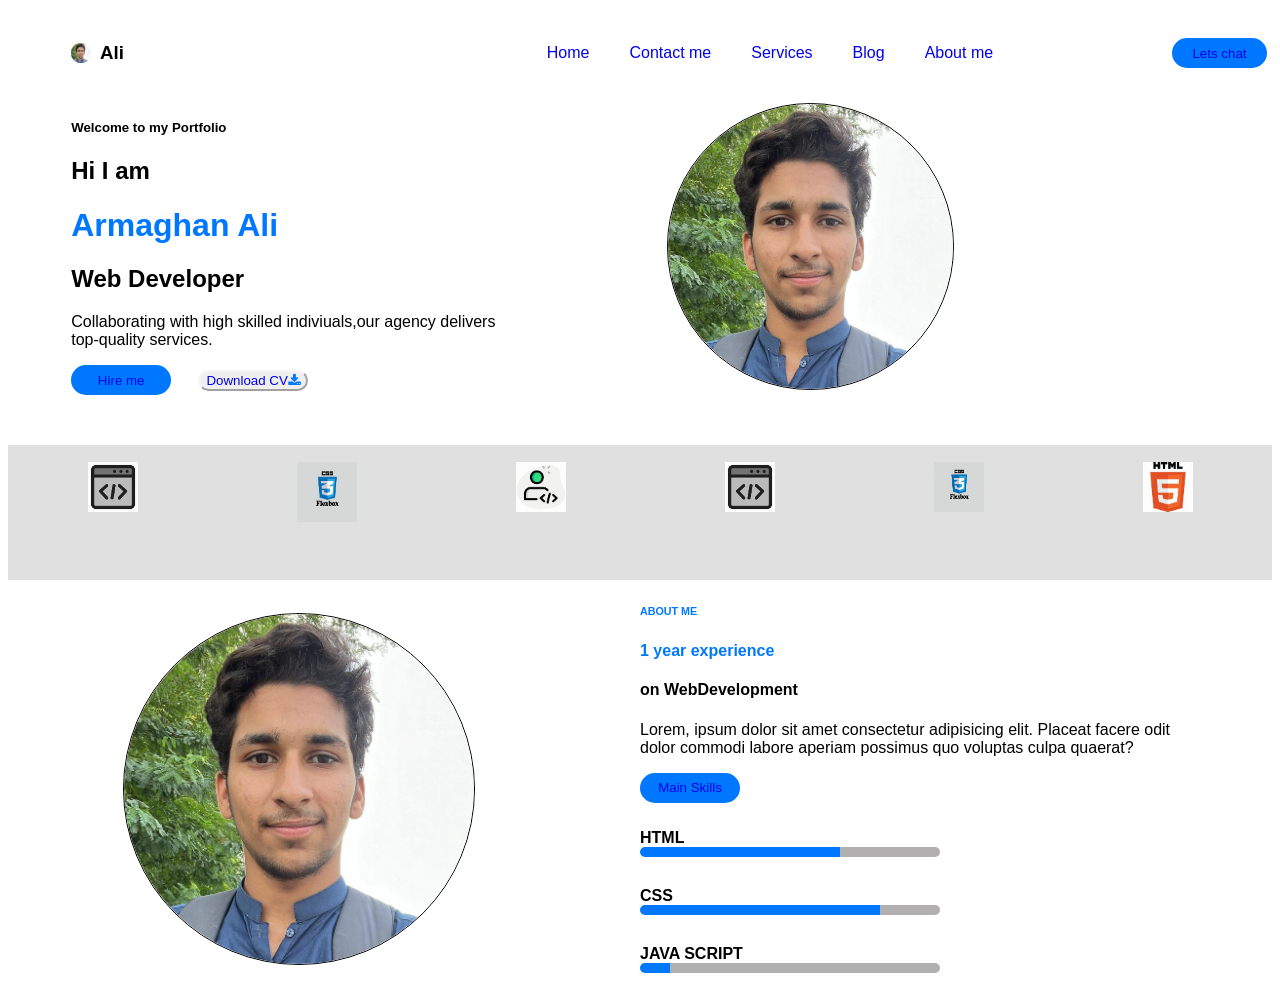
==== index.html @ ac0883f2 "add font family to files" ====
<!DOCTYPE html>
<head>
   
   <title>ALI Portfolio</title>
   <link rel="stylesheet" type="text/css" href="style.css">
   <link rel="stylesheet" href="https://cdnjs.cloudflare.com/ajax/libs/font-awesome/4.7.0/css/font-awesome.min.css">
   <meta name="viewport" content="width=device-width, initial-scale=1.0" > 
</head>
<body>
 <header>
<div class="logo">
    <img src="/cropped-image-ali.png" alt="logo" width=20px height=20px >

    <h3 class="title-ali">Ali</h3>
</div>
<ul class="nav">
    <li><a href="#">Home</a></li>
    <li><a href="#">Contact me</a></li>
    <li><a href="#">Services</a></li>
    <li><a href="#">Blog</a></li>
    <li><a href="#">About me</a></li>
</ul>
<div class="chatbtn-div">
    <button class="btnchat "><a class="visit-color" href="#">Lets chat</a></button>
</div>

 </header>

 <div class="headline">
    <div class="title-area">
        <h5>Welcome to my Portfolio</h5>
        <h2> Hi I am </h2>
    
       <h1 class="color-blue"> Armaghan Ali</h1>
       <h2>Web Developer</h2>
       <p>Collaborating with high skilled indiviuals,our agency delivers top-quality services. </p>
       <button class="btnchat"><a class="visit-color" href="#">Hire me</a></button>
       <button class="btn color-blue"><a href="#">Download CV</a><i class="fa fa-download"></i></button>
       </div>

    <div class="image-area">
        <img src="/cropped-image-ali.png" alt="logo" style="max-width:100%;height:auto;" width=50% height=50%>

    </div>
 </div>
  

<div class="aliskills">
    <ul class="skill-ul">
        <li><img src="/img-web.png" alt="icon" width=50px height=50px><a href="#"></a></li>
        <li><img src="/img-flex.png" alt="icon" width=60px height=60px><a href="#"></a></li>
        <li><img src="/img-fav.png" alt="icon" width=50px height=50px><a href="#"></a></li>
        <li><img src="/img-web.png" alt="icon" width=50px height=50px><a href="#"></a></li>
        <li><img src="/img-flex.png" alt="icon" width=50px height=50px><a href="#"></a></li>
        <li><img src="/img-html.png" alt="icon" width=50px height=50px><a href="#"></a></li>
    </ul>
</div>
<div class="about-section">
<div class="image-about">
    <img src="/cropped-image-ali.png" alt="logo" width=350px height=350px style="max-width:100%;height:auto;" width=50% height=50%>
</div>

<div class="about-details"> 
   
   <h6 class="color-blue">ABOUT ME </h6> 

<h4 class="color-blue">1 year experience</h4>

<h4>on  WebDevelopment</h4>

<p>Lorem, ipsum dolor sit amet consectetur adipisicing elit. Placeat facere odit dolor commodi labore aperiam possimus quo voluptas culpa quaerat?</p>
<button class="btnskills"><a class="visit-color" href="#">Main Skills</a></button>
<ul class="skill-progress">
    <li>
        <strong>HTML</strong>
        <div class="progress-html"></div>
        
    </li>
    <li>
        <strong>CSS</strong>
        <div class="progress-css"></div>
        
    </li>
    <li>
        <strong>JAVA SCRIPT</strong>
        <div class="progress-java"></div>
        
    </li>
</ul>
</div>
</div>



</body>
</html>
---- style.css ----
body {
    font-family: Arial, Helvetica, sans-serif;
}

.nav {
    list-style-type: none;
    display: flex;
   justify-content:space-between;
   padding-left: 20%;
}

.nav li {
    padding: 10px;
    margin: 10px;
 }


header {
    width: 100%;
display: flex;
justify-content: space-between;
}

.logo {
    margin-left: 5%;
    display: flex;
    align-items: center;
    
    .title-ali{
     padding-left: 20%;
    }
}
.btnchat {
background-color: rgb(0,119,255);
border: 5px;
height: 30px;
width: 100px;
color: white;
margin-right: 5%;
border-radius: 15px;
}

a {
    text-decoration: none;
}

.visit-color:visited {
    color: white;
}

.aliskills {
    width: 100%;
    background-color: rgb(225, 224, 224);
    height: 15vh;
    margin-top: 50px;
}

.skill-ul {
display: flex;
justify-content: space-around;
list-style-type: none;
padding-top: 17px;
}

.headline {
    display: flex;
    margin-right: 5%;
    margin-left: 5%;
}

.title-area {
    width: 40%;
}

.image-area {
    width: 50%;
    display: flex;
    justify-content: center;
    align-items: center;
    
   
}

.chatbtn-div {
    display: flex;
    justify-content: center;
    align-items: center;
}
.btn {

    border-radius: 15px;
    border-color: whitesmoke;
}

.h4 {
    color: black;
}
.btnskills {
    background-color: rgb(0,119,255);
    border: 5px;
    height: 30px;
    width: 100px;
    color: white;
    margin-right: 5%;
    border-radius: 15px;  
 
 text-align: center;
}
.image-skills {
    width: 50%;
    display: flex;
    justify-content: center;
    align-items: center;   
    padding-right: 60%;
}
.exp {
    display: flex;
 margin-left: 5%;
 margin-right: 5%;   
}
.h4 {
    display: flex;
 margin-left: 5%;
 margin-right: 5%; 
}

.about-section {
    display: flex;
    justify-content: space-between;
}

.progress-html {
    width: 200px;
    line-height: 10px;
    background-color: rgb(0,119,255);
    height: 10px;
    border-radius: 10px;
    border-right: 100px solid #b1afaf;
}
.progress-css {
    width: 240px;
    line-height: 10px;
    background-color: rgb(0,119,255);
    height: 10px;
    border-radius: 10px;
    border-right: 60px solid #b1afaf;
}
.progress-java {
    width: 30px;
    line-height: 10px;
    background-color: rgb(0,119,255);
    height: 10px;
    border-radius: 10px;
    border-right: 270px solid #b1afaf;
}

ul {
    list-style-type: none;
    padding-inline-start: 0;
    
}
.color-blue {
    color: rgb(0,119,255);
}

.about-section {
    display: flex;
    margin-right: 5%;
    margin-left: 5%;
}
.image-about {
    width: 40%;
    display: flex;
    justify-content: center;
    align-items: center;
}

.image-about img {
    border: solid 1px black;
    border-radius: 350px;
}

.about-details {
    width: 50%;
    justify-content: center;
}
.image-area img {
    border: solid 1px black;
    border-radius: 350px;
}

.skill-progress li {
    padding-top: 10px;
    padding-bottom: 10px;
    margin-top: 10px;
    margin-bottom: 10px;
}
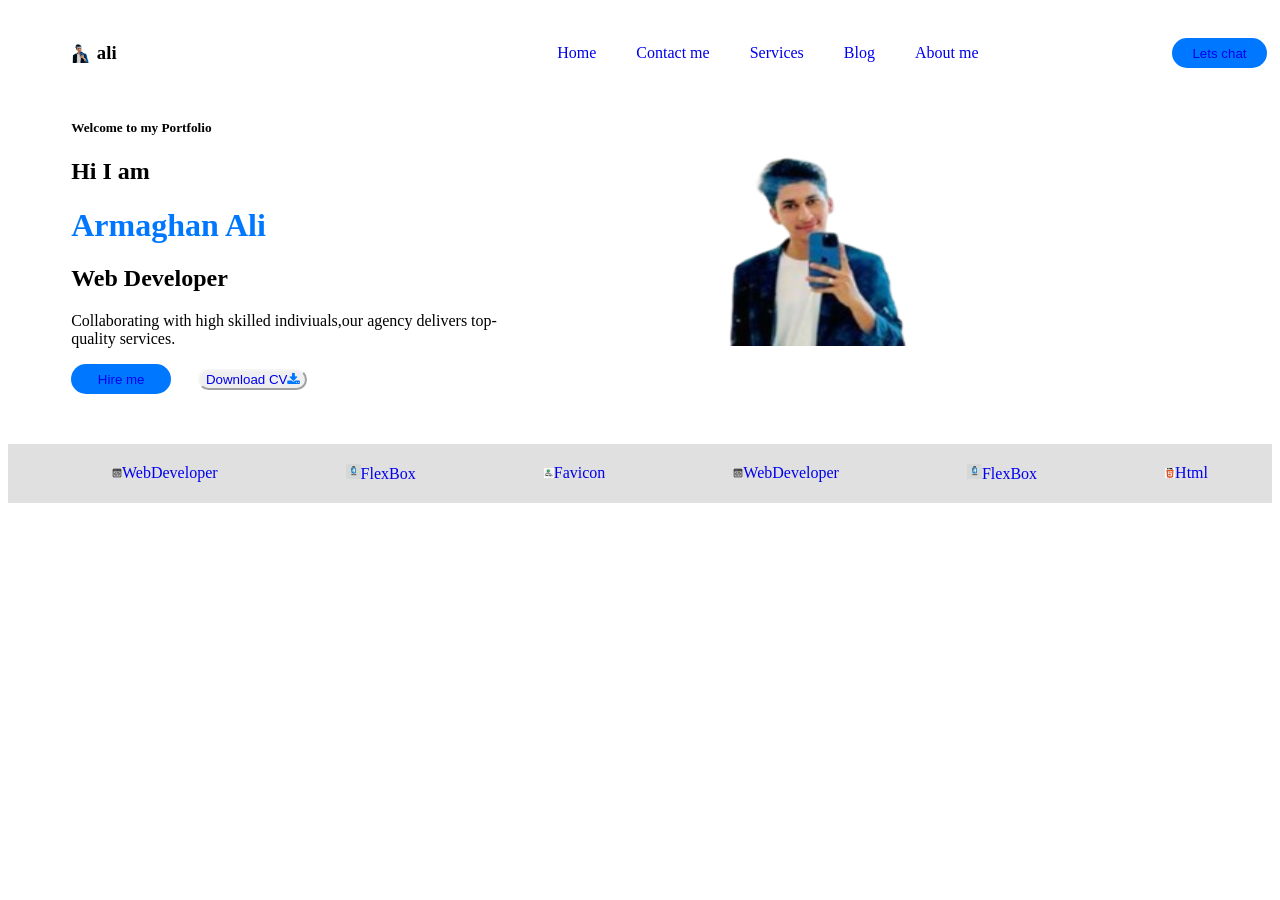
==== commit 73655461: "Revert "Add About section"" ====
--- a/index.html
+++ b/index.html
@@ -4,14 +4,14 @@
    <title>ALI Portfolio</title>
    <link rel="stylesheet" type="text/css" href="style.css">
    <link rel="stylesheet" href="https://cdnjs.cloudflare.com/ajax/libs/font-awesome/4.7.0/css/font-awesome.min.css">
-   <meta name="viewport" content="width=device-width, initial-scale=1.0" > 
+    
 </head>
 <body>
  <header>
 <div class="logo">
-    <img src="/cropped-image-ali.png" alt="logo" width=20px height=20px >
+    <img src="/img-ali.png" alt="logo" width=20px height=20px>
 
-    <h3 class="title-ali">Ali</h3>
+    <h3 class="title-ali">ali</h3>
 </div>
 <ul class="nav">
     <li><a href="#">Home</a></li>
@@ -21,7 +21,7 @@
     <li><a href="#">About me</a></li>
 </ul>
 <div class="chatbtn-div">
-    <button class="btnchat "><a class="visit-color" href="#">Lets chat</a></button>
+    <button class="btnchat"><a href="#">Lets chat</a></button>
 </div>
 
  </header>
@@ -31,15 +31,15 @@
         <h5>Welcome to my Portfolio</h5>
         <h2> Hi I am </h2>
     
-       <h1 class="color-blue"> Armaghan Ali</h1>
+       <h1 class="name"> Armaghan Ali</h1>
        <h2>Web Developer</h2>
        <p>Collaborating with high skilled indiviuals,our agency delivers top-quality services. </p>
-       <button class="btnchat"><a class="visit-color" href="#">Hire me</a></button>
-       <button class="btn color-blue"><a href="#">Download CV</a><i class="fa fa-download"></i></button>
+       <button class="btnchat"><a href="#">Hire me</a></button>
+       <button class="btn"><a href="#">Download CV</a><i class="fa fa-download"></i></button>
        </div>
 
     <div class="image-area">
-        <img src="/cropped-image-ali.png" alt="logo" style="max-width:100%;height:auto;" width=50% height=50%>
+        <img src="/img-ali.png" alt="logo" width=200px height=200px>
 
     </div>
  </div>
@@ -47,50 +47,13 @@
 
 <div class="aliskills">
     <ul class="skill-ul">
-        <li><img src="/img-web.png" alt="icon" width=50px height=50px><a href="#"></a></li>
-        <li><img src="/img-flex.png" alt="icon" width=60px height=60px><a href="#"></a></li>
-        <li><img src="/img-fav.png" alt="icon" width=50px height=50px><a href="#"></a></li>
-        <li><img src="/img-web.png" alt="icon" width=50px height=50px><a href="#"></a></li>
-        <li><img src="/img-flex.png" alt="icon" width=50px height=50px><a href="#"></a></li>
-        <li><img src="/img-html.png" alt="icon" width=50px height=50px><a href="#"></a></li>
+        <li><img src="/img-web.png" alt="icon" width=10px height=10px><a href="#">WebDeveloper</a></li>
+        <li><img src="/img-flex.png" alt="icon" width=15px height=15px><a href="#">FlexBox</a></li>
+        <li><img src="/img-fav.png" alt="icon" width=10px height=10px><a href="#">Favicon</a></li>
+        <li><img src="/img-web.png" alt="icon" width=10px height=10px><a href="#">WebDeveloper</a></li>
+        <li><img src="/img-flex.png" alt="icon" width=15px height=15px><a href="#">FlexBox</a></li>
+        <li><img src="/img-html.png" alt="icon" width=10px height=10px><a href="#">Html</a></li>
     </ul>
 </div>
-<div class="about-section">
-<div class="image-about">
-    <img src="/cropped-image-ali.png" alt="logo" width=350px height=350px style="max-width:100%;height:auto;" width=50% height=50%>
-</div>
-
-<div class="about-details"> 
-   
-   <h6 class="color-blue">ABOUT ME </h6> 
-
-<h4 class="color-blue">1 year experience</h4>
-
-<h4>on  WebDevelopment</h4>
-
-<p>Lorem, ipsum dolor sit amet consectetur adipisicing elit. Placeat facere odit dolor commodi labore aperiam possimus quo voluptas culpa quaerat?</p>
-<button class="btnskills"><a class="visit-color" href="#">Main Skills</a></button>
-<ul class="skill-progress">
-    <li>
-        <strong>HTML</strong>
-        <div class="progress-html"></div>
-        
-    </li>
-    <li>
-        <strong>CSS</strong>
-        <div class="progress-css"></div>
-        
-    </li>
-    <li>
-        <strong>JAVA SCRIPT</strong>
-        <div class="progress-java"></div>
-        
-    </li>
-</ul>
-</div>
-</div>
-
-
-
 </body>
 </html>
--- a/style.css
+++ b/style.css
@@ -1,7 +1,3 @@
-body {
-    font-family: Arial, Helvetica, sans-serif;
-}
-
 .nav {
     list-style-type: none;
     display: flex;
@@ -9,7 +5,7 @@
    padding-left: 20%;
 }
 
-.nav li {
+li {
     padding: 10px;
     margin: 10px;
  }
@@ -43,23 +39,13 @@
 a {
     text-decoration: none;
 }
-
-.visit-color:visited {
-    color: white;
-}
-
-.aliskills {
-    width: 100%;
-    background-color: rgb(225, 224, 224);
-    height: 15vh;
-    margin-top: 50px;
-}
-
 .skill-ul {
 display: flex;
 justify-content: space-around;
+background-color: rgb(225, 224, 224);
+margin-top: 50px;
 list-style-type: none;
-padding-top: 17px;
+
 }
 
 .headline {
@@ -77,8 +63,9 @@
     display: flex;
     justify-content: center;
     align-items: center;
-    
-   
+}
+.name {
+    color: rgb(0,119,255) ;
 }
 
 .chatbtn-div {
@@ -87,111 +74,7 @@
     align-items: center;
 }
 .btn {
-
+    color: rgb(0,119,255) ;
     border-radius: 15px;
     border-color: whitesmoke;
-}
-
-.h4 {
-    color: black;
-}
-.btnskills {
-    background-color: rgb(0,119,255);
-    border: 5px;
-    height: 30px;
-    width: 100px;
-    color: white;
-    margin-right: 5%;
-    border-radius: 15px;  
- 
- text-align: center;
-}
-.image-skills {
-    width: 50%;
-    display: flex;
-    justify-content: center;
-    align-items: center;   
-    padding-right: 60%;
-}
-.exp {
-    display: flex;
- margin-left: 5%;
- margin-right: 5%;   
-}
-.h4 {
-    display: flex;
- margin-left: 5%;
- margin-right: 5%; 
-}
-
-.about-section {
-    display: flex;
-    justify-content: space-between;
-}
-
-.progress-html {
-    width: 200px;
-    line-height: 10px;
-    background-color: rgb(0,119,255);
-    height: 10px;
-    border-radius: 10px;
-    border-right: 100px solid #b1afaf;
-}
-.progress-css {
-    width: 240px;
-    line-height: 10px;
-    background-color: rgb(0,119,255);
-    height: 10px;
-    border-radius: 10px;
-    border-right: 60px solid #b1afaf;
-}
-.progress-java {
-    width: 30px;
-    line-height: 10px;
-    background-color: rgb(0,119,255);
-    height: 10px;
-    border-radius: 10px;
-    border-right: 270px solid #b1afaf;
-}
-
-ul {
-    list-style-type: none;
-    padding-inline-start: 0;
-    
-}
-.color-blue {
-    color: rgb(0,119,255);
-}
-
-.about-section {
-    display: flex;
-    margin-right: 5%;
-    margin-left: 5%;
-}
-.image-about {
-    width: 40%;
-    display: flex;
-    justify-content: center;
-    align-items: center;
-}
-
-.image-about img {
-    border: solid 1px black;
-    border-radius: 350px;
-}
-
-.about-details {
-    width: 50%;
-    justify-content: center;
-}
-.image-area img {
-    border: solid 1px black;
-    border-radius: 350px;
-}
-
-.skill-progress li {
-    padding-top: 10px;
-    padding-bottom: 10px;
-    margin-top: 10px;
-    margin-bottom: 10px;
-}
+}
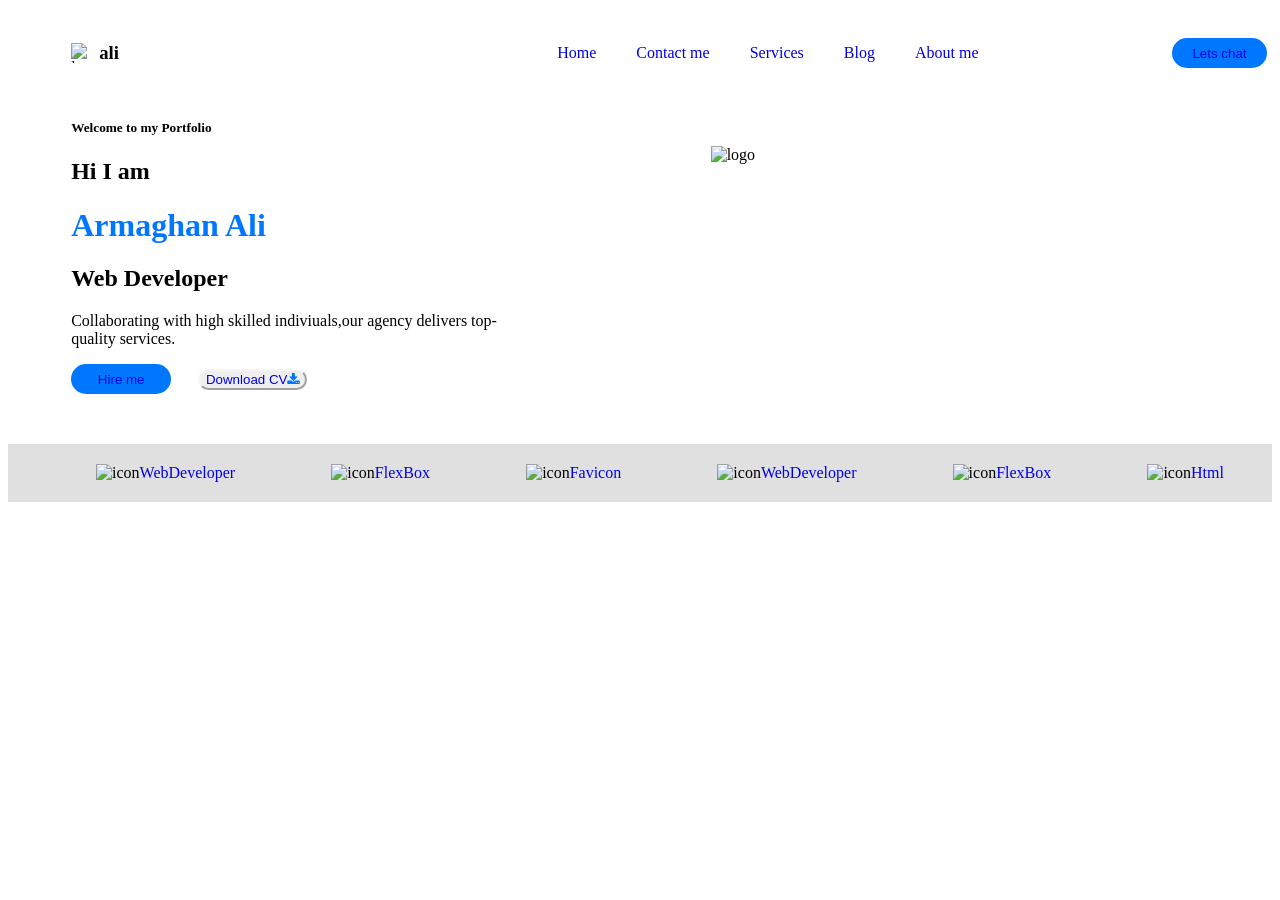
==== commit e95c4689: "update all images url with base" ====
--- a/index.html
+++ b/index.html
@@ -4,12 +4,12 @@
    <title>ALI Portfolio</title>
    <link rel="stylesheet" type="text/css" href="style.css">
    <link rel="stylesheet" href="https://cdnjs.cloudflare.com/ajax/libs/font-awesome/4.7.0/css/font-awesome.min.css">
-    
+   <base href="https://github.com/armaghan-ali/Portfolio/" target="_blank">
 </head>
 <body>
  <header>
 <div class="logo">
-    <img src="/img-ali.png" alt="logo" width=20px height=20px>
+    <img src="images/img-ali.png" alt="logo" width=20px height=20px>
 
     <h3 class="title-ali">ali</h3>
 </div>
@@ -39,7 +39,7 @@
        </div>
 
     <div class="image-area">
-        <img src="/img-ali.png" alt="logo" width=200px height=200px>
+        <img src="images/img-ali.png" alt="logo" width=200px height=200px>
 
     </div>
  </div>
@@ -47,12 +47,12 @@
 
 <div class="aliskills">
     <ul class="skill-ul">
-        <li><img src="/img-web.png" alt="icon" width=10px height=10px><a href="#">WebDeveloper</a></li>
-        <li><img src="/img-flex.png" alt="icon" width=15px height=15px><a href="#">FlexBox</a></li>
-        <li><img src="/img-fav.png" alt="icon" width=10px height=10px><a href="#">Favicon</a></li>
-        <li><img src="/img-web.png" alt="icon" width=10px height=10px><a href="#">WebDeveloper</a></li>
-        <li><img src="/img-flex.png" alt="icon" width=15px height=15px><a href="#">FlexBox</a></li>
-        <li><img src="/img-html.png" alt="icon" width=10px height=10px><a href="#">Html</a></li>
+        <li><img src="images/img-web.png" alt="icon" width=10px height=10px><a href="#">WebDeveloper</a></li>
+        <li><img src="images/img-flex.png" alt="icon" width=15px height=15px><a href="#">FlexBox</a></li>
+        <li><img src="images/img-fav.png" alt="icon" width=10px height=10px><a href="#">Favicon</a></li>
+        <li><img src="images/img-web.png" alt="icon" width=10px height=10px><a href="#">WebDeveloper</a></li>
+        <li><img src="images/img-flex.png" alt="icon" width=15px height=15px><a href="#">FlexBox</a></li>
+        <li><img src="images/img-html.png" alt="icon" width=10px height=10px><a href="#">Html</a></li>
     </ul>
 </div>
 </body>
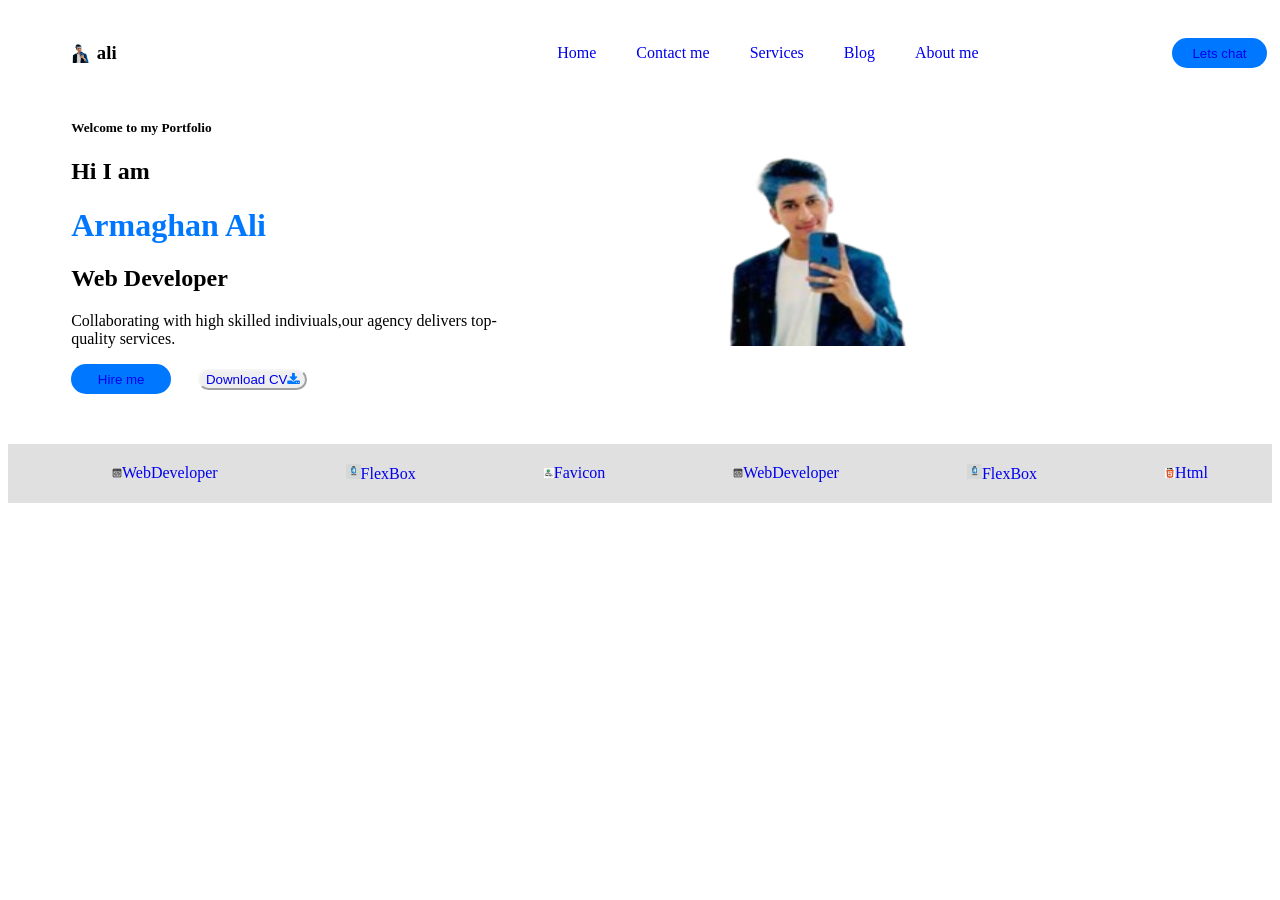
==== commit d54a030f: "change base url with deployed url" ====
--- a/index.html
+++ b/index.html
@@ -4,7 +4,7 @@
    <title>ALI Portfolio</title>
    <link rel="stylesheet" type="text/css" href="style.css">
    <link rel="stylesheet" href="https://cdnjs.cloudflare.com/ajax/libs/font-awesome/4.7.0/css/font-awesome.min.css">
-   <base href="https://github.com/armaghan-ali/Portfolio/" target="_blank">
+   <base href="https://armaghan-ali.github.io/Portfolio/" target="_blank">
 </head>
 <body>
  <header>
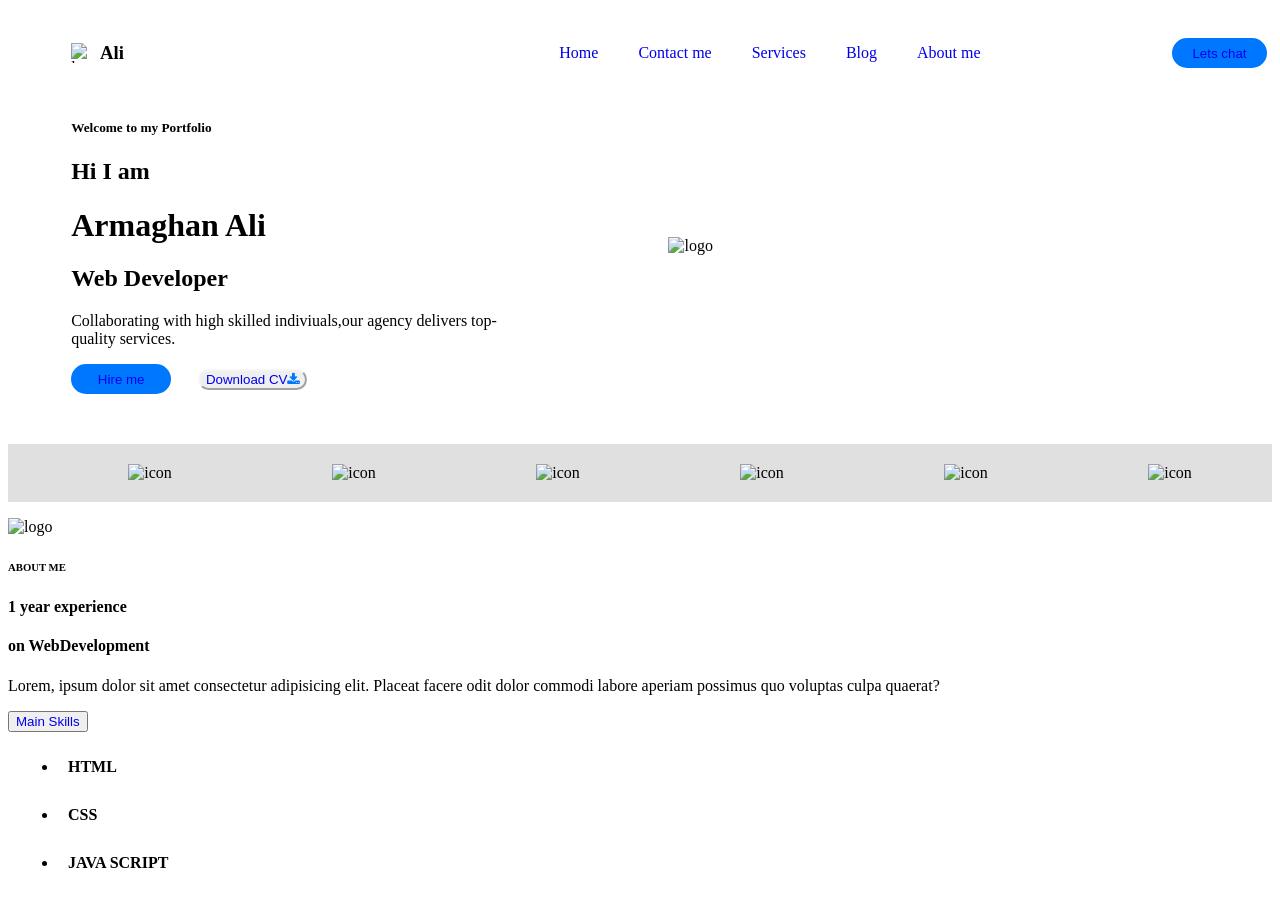
==== commit e4072306: "update imges url and styles" ====
--- a/index.html
+++ b/index.html
@@ -4,14 +4,14 @@
    <title>ALI Portfolio</title>
    <link rel="stylesheet" type="text/css" href="style.css">
    <link rel="stylesheet" href="https://cdnjs.cloudflare.com/ajax/libs/font-awesome/4.7.0/css/font-awesome.min.css">
-   <base href="https://armaghan-ali.github.io/Portfolio/" target="_blank">
+   <meta name="viewport" content="width=device-width, initial-scale=1.0" > 
 </head>
 <body>
  <header>
 <div class="logo">
-    <img src="images/img-ali.png" alt="logo" width=20px height=20px>
+    <img src="/cropped-image-ali.png" alt="logo" width=20px height=20px >
 
-    <h3 class="title-ali">ali</h3>
+    <h3 class="title-ali">Ali</h3>
 </div>
 <ul class="nav">
     <li><a href="#">Home</a></li>
@@ -21,7 +21,7 @@
     <li><a href="#">About me</a></li>
 </ul>
 <div class="chatbtn-div">
-    <button class="btnchat"><a href="#">Lets chat</a></button>
+    <button class="btnchat "><a class="visit-color" href="#">Lets chat</a></button>
 </div>
 
  </header>
@@ -31,15 +31,15 @@
         <h5>Welcome to my Portfolio</h5>
         <h2> Hi I am </h2>
     
-       <h1 class="name"> Armaghan Ali</h1>
+       <h1 class="color-blue"> Armaghan Ali</h1>
        <h2>Web Developer</h2>
        <p>Collaborating with high skilled indiviuals,our agency delivers top-quality services. </p>
-       <button class="btnchat"><a href="#">Hire me</a></button>
-       <button class="btn"><a href="#">Download CV</a><i class="fa fa-download"></i></button>
+       <button class="btnchat"><a class="visit-color" href="#">Hire me</a></button>
+       <button class="btn color-blue"><a href="#">Download CV</a><i class="fa fa-download"></i></button>
        </div>
 
     <div class="image-area">
-        <img src="images/img-ali.png" alt="logo" width=200px height=200px>
+        <img src="/cropped-image-ali.png" alt="logo" style="max-width:100%;height:auto;" width=50% height=50%>
 
     </div>
  </div>
@@ -47,13 +47,50 @@
 
 <div class="aliskills">
     <ul class="skill-ul">
-        <li><img src="images/img-web.png" alt="icon" width=10px height=10px><a href="#">WebDeveloper</a></li>
-        <li><img src="images/img-flex.png" alt="icon" width=15px height=15px><a href="#">FlexBox</a></li>
-        <li><img src="images/img-fav.png" alt="icon" width=10px height=10px><a href="#">Favicon</a></li>
-        <li><img src="images/img-web.png" alt="icon" width=10px height=10px><a href="#">WebDeveloper</a></li>
-        <li><img src="images/img-flex.png" alt="icon" width=15px height=15px><a href="#">FlexBox</a></li>
-        <li><img src="images/img-html.png" alt="icon" width=10px height=10px><a href="#">Html</a></li>
+        <li><img src="/img-web.png" alt="icon" width=50px height=50px><a href="#"></a></li>
+        <li><img src="/img-flex.png" alt="icon" width=60px height=60px><a href="#"></a></li>
+        <li><img src="/img-fav.png" alt="icon" width=50px height=50px><a href="#"></a></li>
+        <li><img src="/img-web.png" alt="icon" width=50px height=50px><a href="#"></a></li>
+        <li><img src="/img-flex.png" alt="icon" width=50px height=50px><a href="#"></a></li>
+        <li><img src="/img-html.png" alt="icon" width=50px height=50px><a href="#"></a></li>
     </ul>
 </div>
+<div class="about-section">
+<div class="image-about">
+    <img src="/cropped-image-ali.png" alt="logo" width=350px height=350px style="max-width:100%;height:auto;" width=50% height=50%>
+</div>
+
+<div class="about-details"> 
+   
+   <h6 class="color-blue">ABOUT ME </h6> 
+
+<h4 class="color-blue">1 year experience</h4>
+
+<h4>on  WebDevelopment</h4>
+
+<p>Lorem, ipsum dolor sit amet consectetur adipisicing elit. Placeat facere odit dolor commodi labore aperiam possimus quo voluptas culpa quaerat?</p>
+<button class="btnskills"><a class="visit-color" href="#">Main Skills</a></button>
+<ul class="skill-progress">
+    <li>
+        <strong>HTML</strong>
+        <div class="progress-html"></div>
+        
+    </li>
+    <li>
+        <strong>CSS</strong>
+        <div class="progress-css"></div>
+        
+    </li>
+    <li>
+        <strong>JAVA SCRIPT</strong>
+        <div class="progress-java"></div>
+        
+    </li>
+</ul>
+</div>
+</div>
+
+
+
 </body>
 </html>
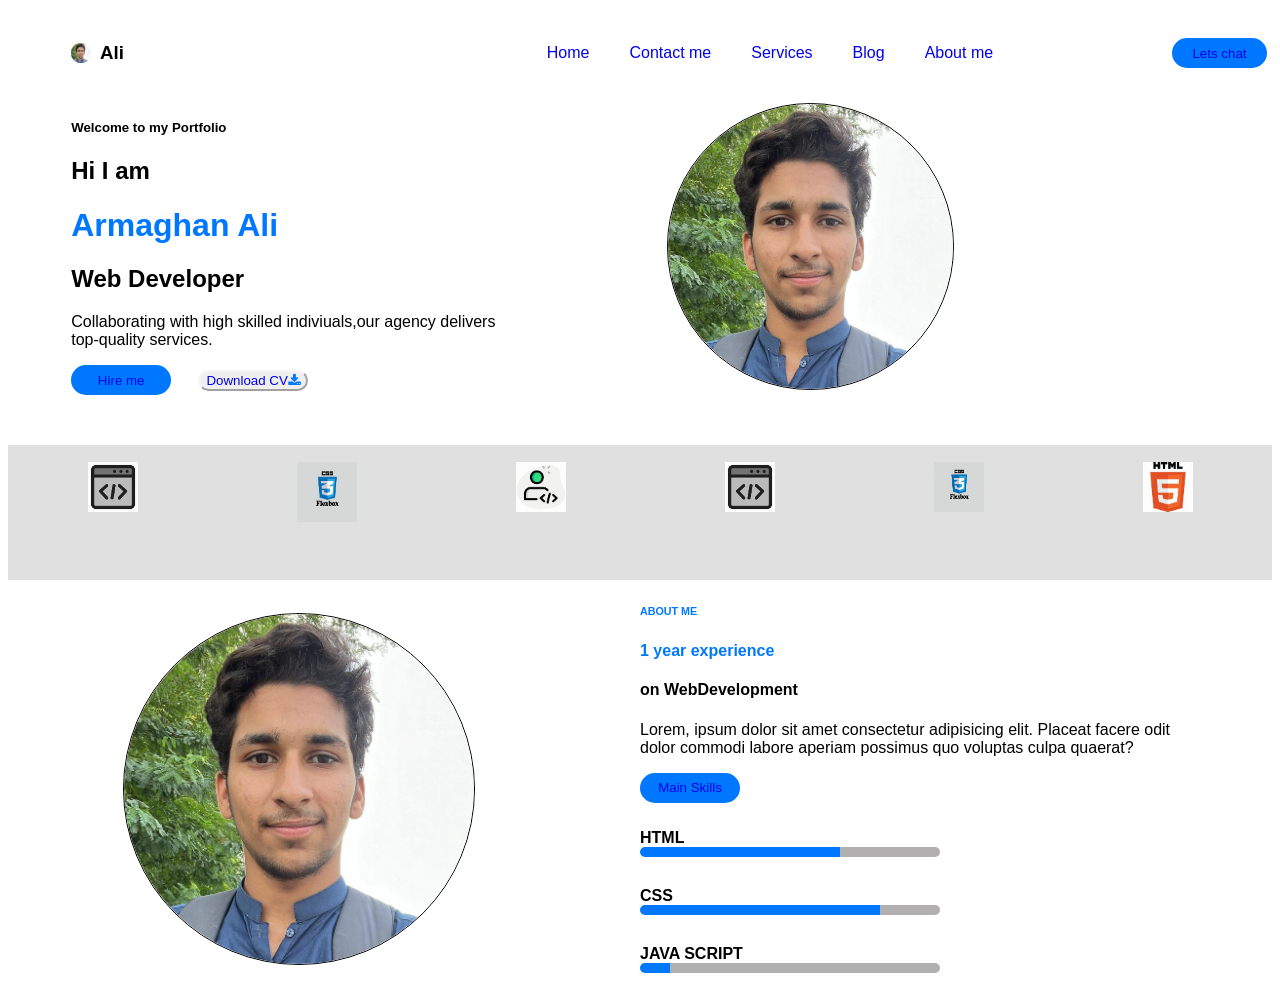
==== commit 094a02ec: "update base url" ====
--- a/index.html
+++ b/index.html
@@ -5,11 +5,12 @@
    <link rel="stylesheet" type="text/css" href="style.css">
    <link rel="stylesheet" href="https://cdnjs.cloudflare.com/ajax/libs/font-awesome/4.7.0/css/font-awesome.min.css">
    <meta name="viewport" content="width=device-width, initial-scale=1.0" > 
+   <base href="https://armaghan-ali.github.io/Portfolio/" target="_blank">
 </head>
 <body>
  <header>
 <div class="logo">
-    <img src="/cropped-image-ali.png" alt="logo" width=20px height=20px >
+    <img src="images/cropped-image-ali.png" alt="logo" width=20px height=20px >
 
     <h3 class="title-ali">Ali</h3>
 </div>
@@ -39,7 +40,7 @@
        </div>
 
     <div class="image-area">
-        <img src="/cropped-image-ali.png" alt="logo" style="max-width:100%;height:auto;" width=50% height=50%>
+        <img src="images/cropped-image-ali.png" alt="logo" style="max-width:100%;height:auto;" width=50% height=50%>
 
     </div>
  </div>
@@ -47,17 +48,17 @@
 
 <div class="aliskills">
     <ul class="skill-ul">
-        <li><img src="/img-web.png" alt="icon" width=50px height=50px><a href="#"></a></li>
-        <li><img src="/img-flex.png" alt="icon" width=60px height=60px><a href="#"></a></li>
-        <li><img src="/img-fav.png" alt="icon" width=50px height=50px><a href="#"></a></li>
-        <li><img src="/img-web.png" alt="icon" width=50px height=50px><a href="#"></a></li>
-        <li><img src="/img-flex.png" alt="icon" width=50px height=50px><a href="#"></a></li>
-        <li><img src="/img-html.png" alt="icon" width=50px height=50px><a href="#"></a></li>
+        <li><img src="images/img-web.png" alt="icon" width=50px height=50px><a href="#"></a></li>
+        <li><img src="images/img-flex.png" alt="icon" width=60px height=60px><a href="#"></a></li>
+        <li><img src="images/img-fav.png" alt="icon" width=50px height=50px><a href="#"></a></li>
+        <li><img src="images/img-web.png" alt="icon" width=50px height=50px><a href="#"></a></li>
+        <li><img src="images/img-flex.png" alt="icon" width=50px height=50px><a href="#"></a></li>
+        <li><img src="images/img-html.png" alt="icon" width=50px height=50px><a href="#"></a></li>
     </ul>
 </div>
 <div class="about-section">
 <div class="image-about">
-    <img src="/cropped-image-ali.png" alt="logo" width=350px height=350px style="max-width:100%;height:auto;" width=50% height=50%>
+    <img src="images/cropped-image-ali.png" alt="logo" width=350px height=350px style="max-width:100%;height:auto;" width=50% height=50%>
 </div>
 
 <div class="about-details"> 
--- a/style.css
+++ b/style.css
@@ -1,3 +1,7 @@
+body {
+    font-family: Arial, Helvetica, sans-serif;
+}
+
 .nav {
     list-style-type: none;
     display: flex;
@@ -5,7 +9,7 @@
    padding-left: 20%;
 }
 
-li {
+.nav li {
     padding: 10px;
     margin: 10px;
  }
@@ -39,13 +43,23 @@
 a {
     text-decoration: none;
 }
+
+.visit-color:visited {
+    color: white;
+}
+
+.aliskills {
+    width: 100%;
+    background-color: rgb(225, 224, 224);
+    height: 15vh;
+    margin-top: 50px;
+}
+
 .skill-ul {
 display: flex;
 justify-content: space-around;
-background-color: rgb(225, 224, 224);
-margin-top: 50px;
 list-style-type: none;
-
+padding-top: 17px;
 }
 
 .headline {
@@ -63,9 +77,8 @@
     display: flex;
     justify-content: center;
     align-items: center;
-}
-.name {
-    color: rgb(0,119,255) ;
+    
+   
 }
 
 .chatbtn-div {
@@ -74,7 +87,111 @@
     align-items: center;
 }
 .btn {
-    color: rgb(0,119,255) ;
+
     border-radius: 15px;
     border-color: whitesmoke;
-}+}
+
+.h4 {
+    color: black;
+}
+.btnskills {
+    background-color: rgb(0,119,255);
+    border: 5px;
+    height: 30px;
+    width: 100px;
+    color: white;
+    margin-right: 5%;
+    border-radius: 15px;  
+ 
+ text-align: center;
+}
+.image-skills {
+    width: 50%;
+    display: flex;
+    justify-content: center;
+    align-items: center;   
+    padding-right: 60%;
+}
+.exp {
+    display: flex;
+ margin-left: 5%;
+ margin-right: 5%;   
+}
+.h4 {
+    display: flex;
+ margin-left: 5%;
+ margin-right: 5%; 
+}
+
+.about-section {
+    display: flex;
+    justify-content: space-between;
+}
+
+.progress-html {
+    width: 200px;
+    line-height: 10px;
+    background-color: rgb(0,119,255);
+    height: 10px;
+    border-radius: 10px;
+    border-right: 100px solid #b1afaf;
+}
+.progress-css {
+    width: 240px;
+    line-height: 10px;
+    background-color: rgb(0,119,255);
+    height: 10px;
+    border-radius: 10px;
+    border-right: 60px solid #b1afaf;
+}
+.progress-java {
+    width: 30px;
+    line-height: 10px;
+    background-color: rgb(0,119,255);
+    height: 10px;
+    border-radius: 10px;
+    border-right: 270px solid #b1afaf;
+}
+
+ul {
+    list-style-type: none;
+    padding-inline-start: 0;
+    
+}
+.color-blue {
+    color: rgb(0,119,255);
+}
+
+.about-section {
+    display: flex;
+    margin-right: 5%;
+    margin-left: 5%;
+}
+.image-about {
+    width: 40%;
+    display: flex;
+    justify-content: center;
+    align-items: center;
+}
+
+.image-about img {
+    border: solid 1px black;
+    border-radius: 350px;
+}
+
+.about-details {
+    width: 50%;
+    justify-content: center;
+}
+.image-area img {
+    border: solid 1px black;
+    border-radius: 350px;
+}
+
+.skill-progress li {
+    padding-top: 10px;
+    padding-bottom: 10px;
+    margin-top: 10px;
+    margin-bottom: 10px;
+}
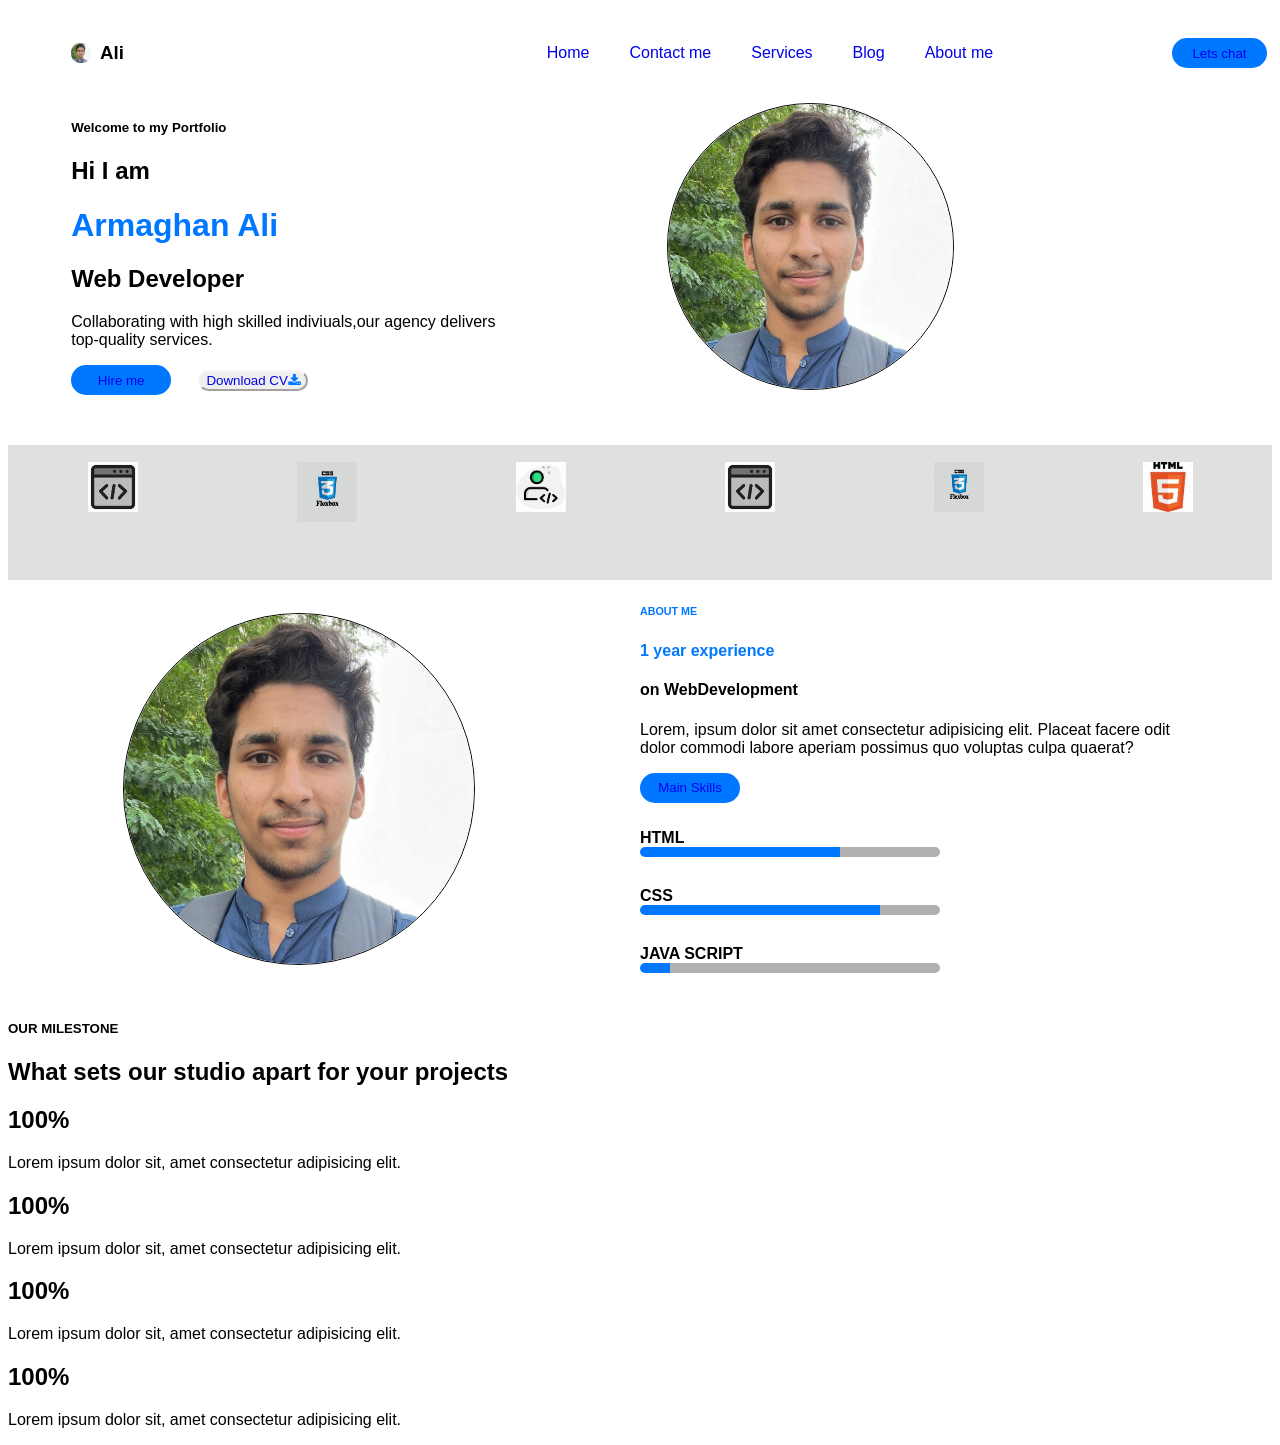
==== commit ee3058c4: "add milestone section with 4 cards" ====
--- a/index.html
+++ b/index.html
@@ -90,7 +90,30 @@
 </ul>
 </div>
 </div>
+<div class="milestone">
+    <h5>OUR MILESTONE</h5>
+    <h2>What sets our studio apart for your projects</h2>
+    <div class="milteston-cards">
+        <div class="card">
+            <h2>100%</h2>
+            <p>Lorem ipsum dolor sit, amet consectetur adipisicing elit.</p>
+        </div>
 
+        <div class="card">
+            <h2>100%</h2>
+            <p>Lorem ipsum dolor sit, amet consectetur adipisicing elit.</p>
+        </div>
+        <div class="card">
+            <h2>100%</h2>
+            <p>Lorem ipsum dolor sit, amet consectetur adipisicing elit.</p>
+        </div>
+        <div class="card">
+            <h2>100%</h2>
+            <p>Lorem ipsum dolor sit, amet consectetur adipisicing elit.</p>
+        </div>
+    </div>
+
+</div>
 
 
 </body>
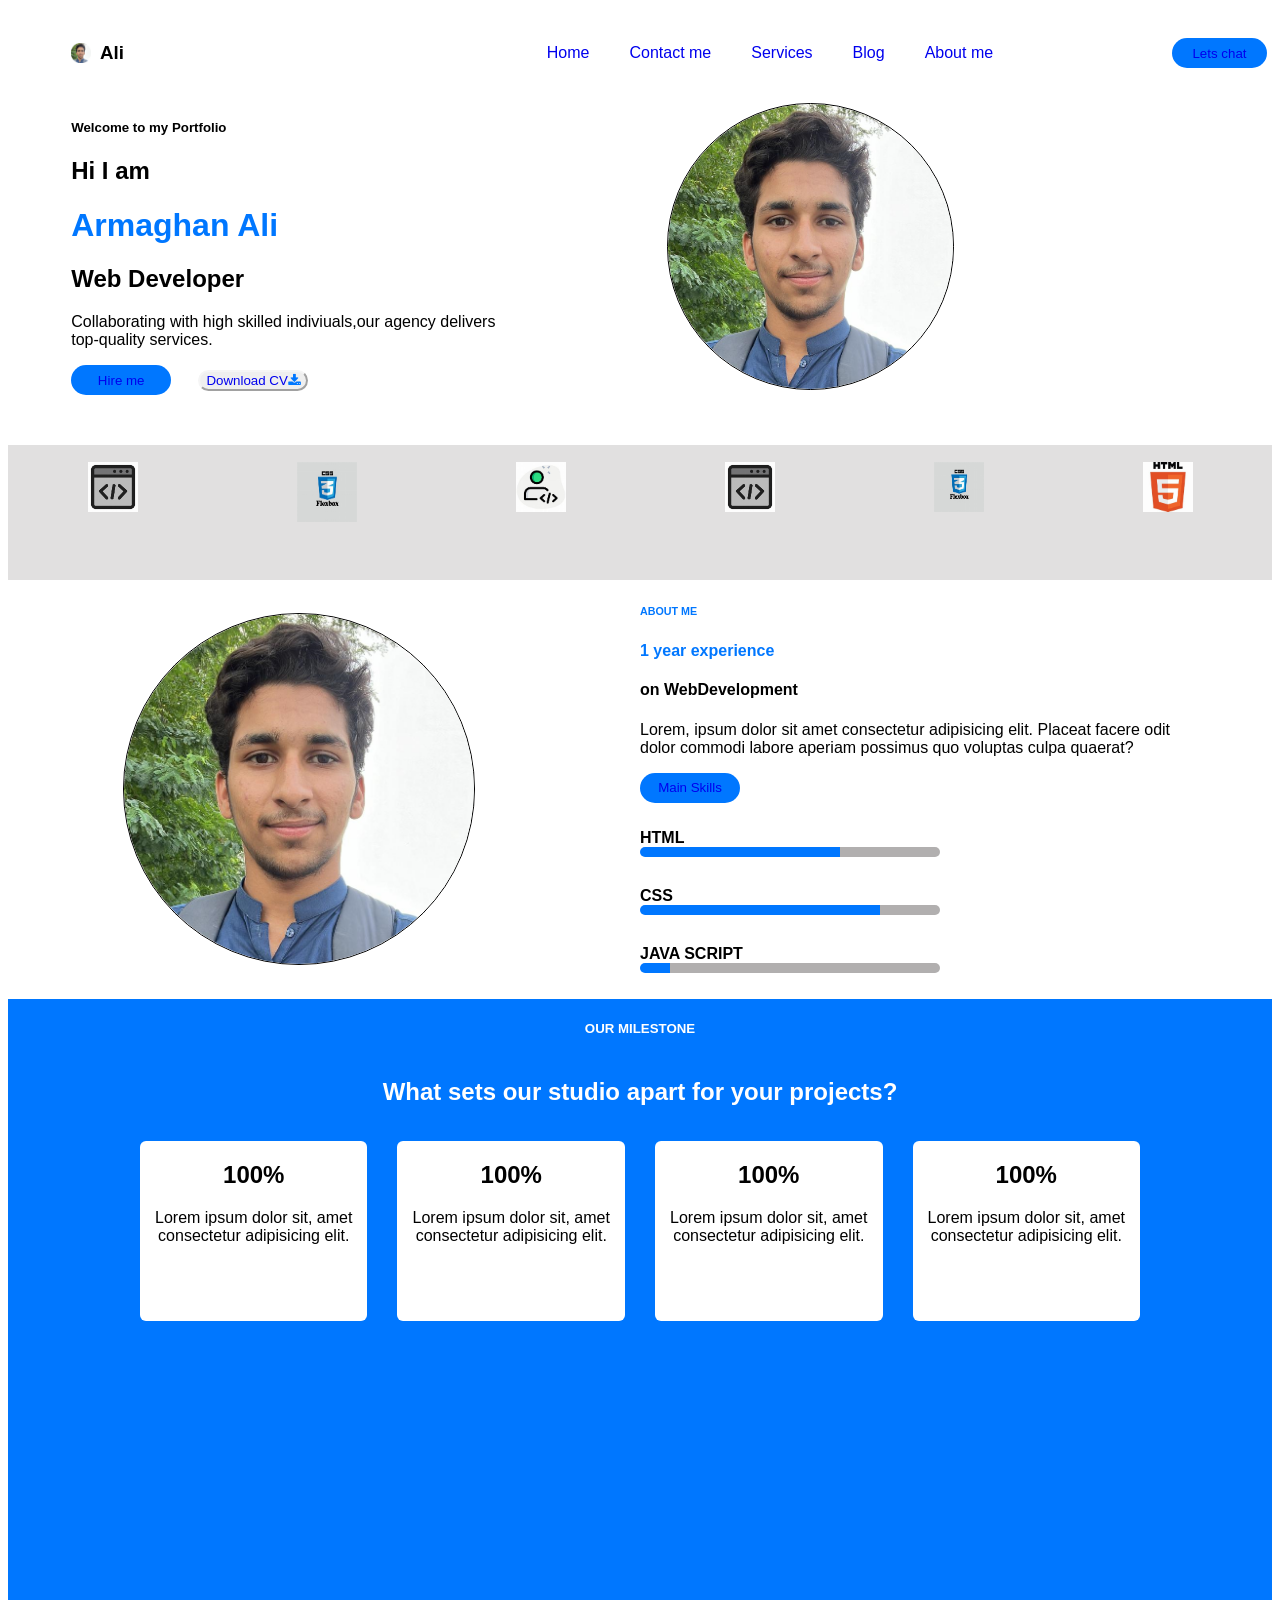
==== commit e9fec4b7: "add styles to milstone section" ====
--- a/index.html
+++ b/index.html
@@ -92,7 +92,7 @@
 </div>
 <div class="milestone">
     <h5>OUR MILESTONE</h5>
-    <h2>What sets our studio apart for your projects</h2>
+    <h2>What sets our studio apart for your projects?</h2>
     <div class="milteston-cards">
         <div class="card">
             <h2>100%</h2>
--- a/style.css
+++ b/style.css
@@ -195,3 +195,29 @@
     margin-top: 10px;
     margin-bottom: 10px;
 }
+
+.milestone {
+    display: flex;
+    flex-direction: column;
+    align-items: center;
+    background-color: rgb(0,119,255);
+    width: 100%;
+    height: 80vh;
+    color: white;
+}
+
+.milteston-cards {
+    
+    display: flex;
+    justify-content: center;
+}
+
+.card {
+    background-color: white;
+    width: 18%;
+    height: 20vh;
+    margin: 15px;
+    border-radius: 6px;
+    text-align: center;
+color: black;
+}
